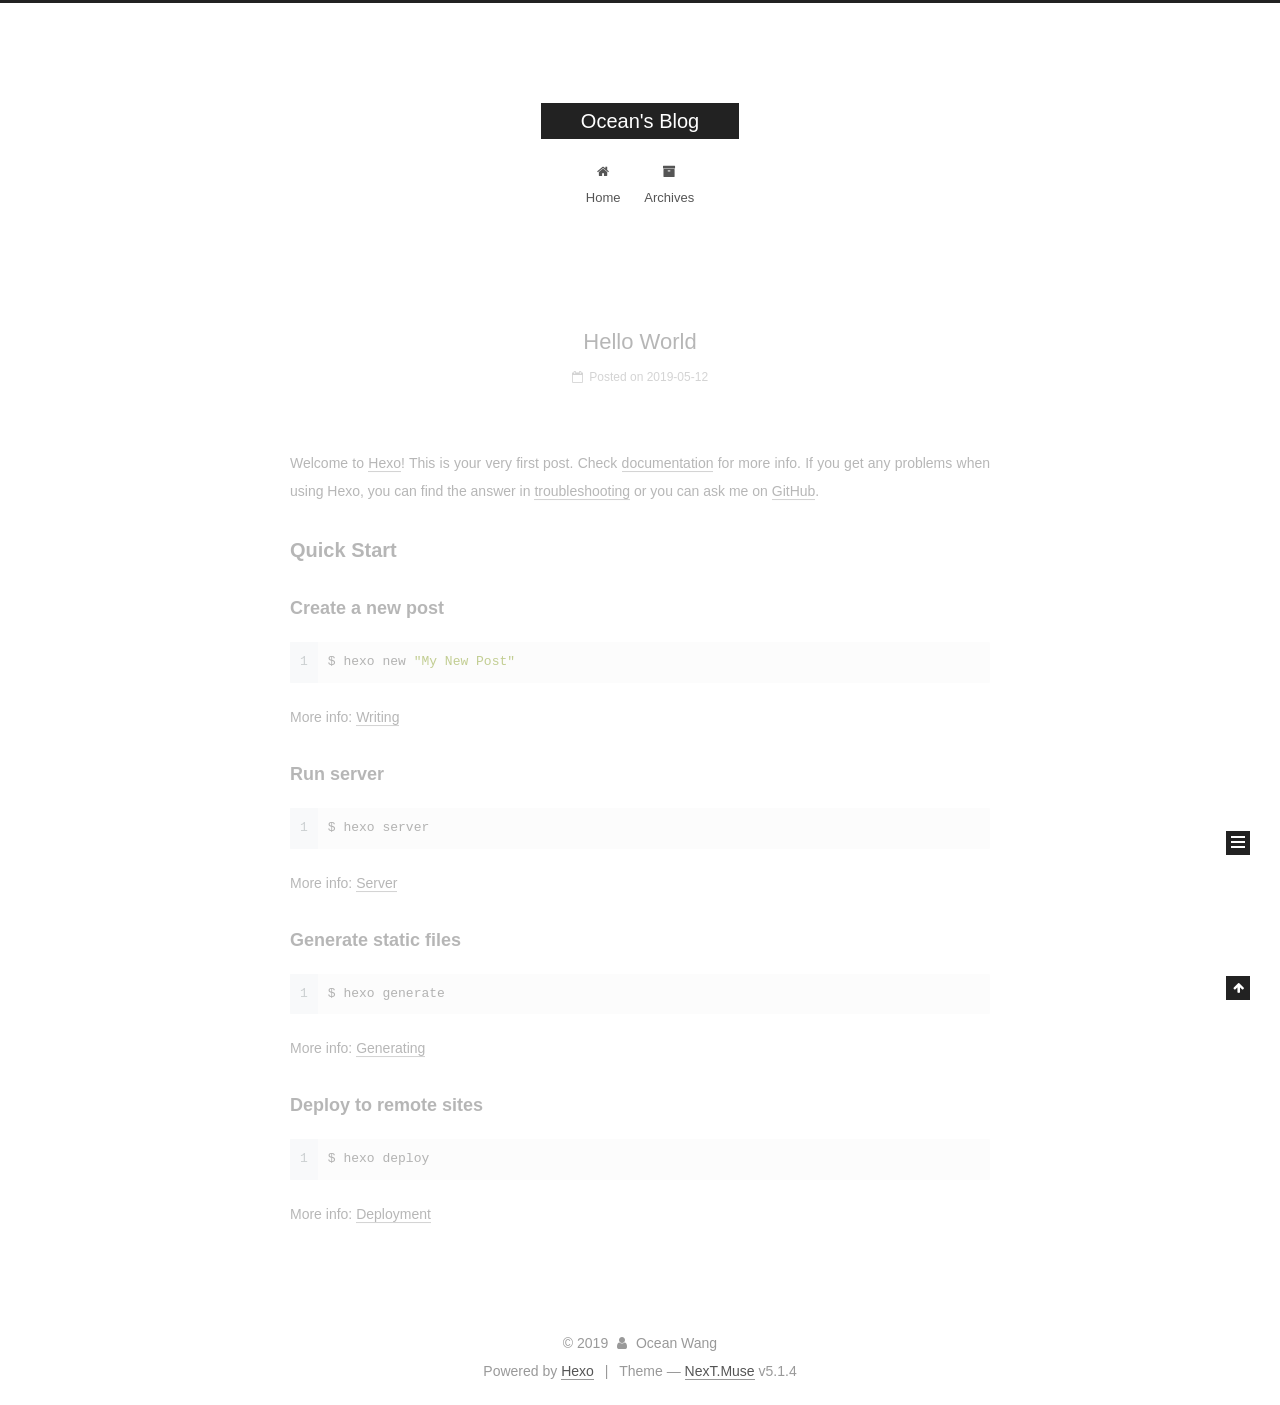
==== index.html @ fd85ed71 "Site updated: 2019-05-12 21:31:26" ====
<!DOCTYPE html>



  


<html class="theme-next muse use-motion" lang>
<head><meta name="generator" content="Hexo 3.8.0">
  <meta charset="UTF-8">
<meta http-equiv="X-UA-Compatible" content="IE=edge">
<meta name="viewport" content="width=device-width, initial-scale=1, maximum-scale=1">
<meta name="theme-color" content="#222">









<meta http-equiv="Cache-Control" content="no-transform">
<meta http-equiv="Cache-Control" content="no-siteapp">
















  
  
  <link href="/lib/fancybox/source/jquery.fancybox.css?v=2.1.5" rel="stylesheet" type="text/css">







<link href="/lib/font-awesome/css/font-awesome.min.css?v=4.6.2" rel="stylesheet" type="text/css">

<link href="/css/main.css?v=5.1.4" rel="stylesheet" type="text/css">


  <link rel="apple-touch-icon" sizes="180x180" href="/images/apple-touch-icon-next.png?v=5.1.4">


  <link rel="icon" type="image/png" sizes="32x32" href="/images/favicon-32x32-next.png?v=5.1.4">


  <link rel="icon" type="image/png" sizes="16x16" href="/images/favicon-16x16-next.png?v=5.1.4">


  <link rel="mask-icon" href="/images/logo.svg?v=5.1.4" color="#222">





  <meta name="keywords" content="Hexo, NexT">










<meta property="og:type" content="website">
<meta property="og:title" content="Ocean&#39;s Blog">
<meta property="og:url" content="http://yoursite.com/index.html">
<meta property="og:site_name" content="Ocean&#39;s Blog">
<meta property="og:locale" content="default">
<meta name="twitter:card" content="summary">
<meta name="twitter:title" content="Ocean&#39;s Blog">



<script type="text/javascript" id="hexo.configurations">
  var NexT = window.NexT || {};
  var CONFIG = {
    root: '/',
    scheme: 'Muse',
    version: '5.1.4',
    sidebar: {"position":"left","display":"post","offset":12,"b2t":false,"scrollpercent":false,"onmobile":false},
    fancybox: true,
    tabs: true,
    motion: {"enable":true,"async":false,"transition":{"post_block":"fadeIn","post_header":"slideDownIn","post_body":"slideDownIn","coll_header":"slideLeftIn","sidebar":"slideUpIn"}},
    duoshuo: {
      userId: '0',
      author: 'Author'
    },
    algolia: {
      applicationID: '',
      apiKey: '',
      indexName: '',
      hits: {"per_page":10},
      labels: {"input_placeholder":"Search for Posts","hits_empty":"We didn't find any results for the search: ${query}","hits_stats":"${hits} results found in ${time} ms"}
    }
  };
</script>



  <link rel="canonical" href="http://yoursite.com/">





  <title>Ocean's Blog</title>
  








</head>

<body itemscope itemtype="http://schema.org/WebPage" lang="default">

  
  
    
  

  <div class="container sidebar-position-left 
  page-home">
    <div class="headband"></div>

    <header id="header" class="header" itemscope itemtype="http://schema.org/WPHeader">
      <div class="header-inner"><div class="site-brand-wrapper">
  <div class="site-meta ">
    

    <div class="custom-logo-site-title">
      <a href="/" class="brand" rel="start">
        <span class="logo-line-before"><i></i></span>
        <span class="site-title">Ocean's Blog</span>
        <span class="logo-line-after"><i></i></span>
      </a>
    </div>
      
        <p class="site-subtitle"></p>
      
  </div>

  <div class="site-nav-toggle">
    <button>
      <span class="btn-bar"></span>
      <span class="btn-bar"></span>
      <span class="btn-bar"></span>
    </button>
  </div>
</div>

<nav class="site-nav">
  

  
    <ul id="menu" class="menu">
      
        
        <li class="menu-item menu-item-home">
          <a href="/" rel="section">
            
              <i class="menu-item-icon fa fa-fw fa-home"></i> <br>
            
            Home
          </a>
        </li>
      
        
        <li class="menu-item menu-item-archives">
          <a href="/archives/" rel="section">
            
              <i class="menu-item-icon fa fa-fw fa-archive"></i> <br>
            
            Archives
          </a>
        </li>
      

      
    </ul>
  

  
</nav>



 </div>
    </header>

    <main id="main" class="main">
      <div class="main-inner">
        <div class="content-wrap">
          <div id="content" class="content">
            
  <section id="posts" class="posts-expand">
    
      

  

  
  
  

  <article class="post post-type-normal" itemscope itemtype="http://schema.org/Article">
  
  
  
  <div class="post-block">
    <link itemprop="mainEntityOfPage" href="http://yoursite.com/2019/05/12/hello-world/">

    <span hidden itemprop="author" itemscope itemtype="http://schema.org/Person">
      <meta itemprop="name" content="Ocean Wang">
      <meta itemprop="description" content>
      <meta itemprop="image" content="/images/avatar.gif">
    </span>

    <span hidden itemprop="publisher" itemscope itemtype="http://schema.org/Organization">
      <meta itemprop="name" content="Ocean's Blog">
    </span>

    
      <header class="post-header">

        
        
          <h1 class="post-title" itemprop="name headline">
                
                <a class="post-title-link" href="/2019/05/12/hello-world/" itemprop="url">Hello World</a></h1>
        

        <div class="post-meta">
          <span class="post-time">
            
              <span class="post-meta-item-icon">
                <i class="fa fa-calendar-o"></i>
              </span>
              
                <span class="post-meta-item-text">Posted on</span>
              
              <time title="Post created" itemprop="dateCreated datePublished" datetime="2019-05-12T21:10:16+08:00">
                2019-05-12
              </time>
            

            

            
          </span>

          

          
            
          

          
          

          

          

          

        </div>
      </header>
    

    
    
    
    <div class="post-body" itemprop="articleBody">

      
      

      
        
          
            <p>Welcome to <a href="https://hexo.io/" target="_blank" rel="noopener">Hexo</a>! This is your very first post. Check <a href="https://hexo.io/docs/" target="_blank" rel="noopener">documentation</a> for more info. If you get any problems when using Hexo, you can find the answer in <a href="https://hexo.io/docs/troubleshooting.html" target="_blank" rel="noopener">troubleshooting</a> or you can ask me on <a href="https://github.com/hexojs/hexo/issues" target="_blank" rel="noopener">GitHub</a>.</p>
<h2 id="Quick-Start"><a href="#Quick-Start" class="headerlink" title="Quick Start"></a>Quick Start</h2><h3 id="Create-a-new-post"><a href="#Create-a-new-post" class="headerlink" title="Create a new post"></a>Create a new post</h3><figure class="highlight bash"><table><tr><td class="gutter"><pre><span class="line">1</span><br></pre></td><td class="code"><pre><span class="line">$ hexo new <span class="string">"My New Post"</span></span><br></pre></td></tr></table></figure>
<p>More info: <a href="https://hexo.io/docs/writing.html" target="_blank" rel="noopener">Writing</a></p>
<h3 id="Run-server"><a href="#Run-server" class="headerlink" title="Run server"></a>Run server</h3><figure class="highlight bash"><table><tr><td class="gutter"><pre><span class="line">1</span><br></pre></td><td class="code"><pre><span class="line">$ hexo server</span><br></pre></td></tr></table></figure>
<p>More info: <a href="https://hexo.io/docs/server.html" target="_blank" rel="noopener">Server</a></p>
<h3 id="Generate-static-files"><a href="#Generate-static-files" class="headerlink" title="Generate static files"></a>Generate static files</h3><figure class="highlight bash"><table><tr><td class="gutter"><pre><span class="line">1</span><br></pre></td><td class="code"><pre><span class="line">$ hexo generate</span><br></pre></td></tr></table></figure>
<p>More info: <a href="https://hexo.io/docs/generating.html" target="_blank" rel="noopener">Generating</a></p>
<h3 id="Deploy-to-remote-sites"><a href="#Deploy-to-remote-sites" class="headerlink" title="Deploy to remote sites"></a>Deploy to remote sites</h3><figure class="highlight bash"><table><tr><td class="gutter"><pre><span class="line">1</span><br></pre></td><td class="code"><pre><span class="line">$ hexo deploy</span><br></pre></td></tr></table></figure>
<p>More info: <a href="https://hexo.io/docs/deployment.html" target="_blank" rel="noopener">Deployment</a></p>

          
        
      
    </div>
    
    
    

    

    

    

    <footer class="post-footer">
      

      

      

      
      
        <div class="post-eof"></div>
      
    </footer>
  </div>
  
  
  
  </article>


    
  </section>

  


          </div>
          


          

        </div>
        
          
  
  <div class="sidebar-toggle">
    <div class="sidebar-toggle-line-wrap">
      <span class="sidebar-toggle-line sidebar-toggle-line-first"></span>
      <span class="sidebar-toggle-line sidebar-toggle-line-middle"></span>
      <span class="sidebar-toggle-line sidebar-toggle-line-last"></span>
    </div>
  </div>

  <aside id="sidebar" class="sidebar">
    
    <div class="sidebar-inner">

      

      

      <section class="site-overview-wrap sidebar-panel sidebar-panel-active">
        <div class="site-overview">
          <div class="site-author motion-element" itemprop="author" itemscope itemtype="http://schema.org/Person">
            
              <p class="site-author-name" itemprop="name">Ocean Wang</p>
              <p class="site-description motion-element" itemprop="description"></p>
          </div>

          <nav class="site-state motion-element">

            
              <div class="site-state-item site-state-posts">
              
                <a href="/archives/">
              
                  <span class="site-state-item-count">1</span>
                  <span class="site-state-item-name">posts</span>
                </a>
              </div>
            

            

            

          </nav>

          

          

          
          

          
          

          

        </div>
      </section>

      

      

    </div>
  </aside>


        
      </div>
    </main>

    <footer id="footer" class="footer">
      <div class="footer-inner">
        <div class="copyright">&copy; <span itemprop="copyrightYear">2019</span>
  <span class="with-love">
    <i class="fa fa-user"></i>
  </span>
  <span class="author" itemprop="copyrightHolder">Ocean Wang</span>

  
</div>


  <div class="powered-by">Powered by <a class="theme-link" target="_blank" href="https://hexo.io">Hexo</a></div>



  <span class="post-meta-divider">|</span>



  <div class="theme-info">Theme &mdash; <a class="theme-link" target="_blank" href="https://github.com/iissnan/hexo-theme-next">NexT.Muse</a> v5.1.4</div>




        







        
      </div>
    </footer>

    
      <div class="back-to-top">
        <i class="fa fa-arrow-up"></i>
        
      </div>
    

    

  </div>

  

<script type="text/javascript">
  if (Object.prototype.toString.call(window.Promise) !== '[object Function]') {
    window.Promise = null;
  }
</script>









  












  
  
    <script type="text/javascript" src="/lib/jquery/index.js?v=2.1.3"></script>
  

  
  
    <script type="text/javascript" src="/lib/fastclick/lib/fastclick.min.js?v=1.0.6"></script>
  

  
  
    <script type="text/javascript" src="/lib/jquery_lazyload/jquery.lazyload.js?v=1.9.7"></script>
  

  
  
    <script type="text/javascript" src="/lib/velocity/velocity.min.js?v=1.2.1"></script>
  

  
  
    <script type="text/javascript" src="/lib/velocity/velocity.ui.min.js?v=1.2.1"></script>
  

  
  
    <script type="text/javascript" src="/lib/fancybox/source/jquery.fancybox.pack.js?v=2.1.5"></script>
  


  


  <script type="text/javascript" src="/js/src/utils.js?v=5.1.4"></script>

  <script type="text/javascript" src="/js/src/motion.js?v=5.1.4"></script>



  
  

  

  


  <script type="text/javascript" src="/js/src/bootstrap.js?v=5.1.4"></script>



  


  




	





  





  












  





  

  

  

  
  

  

  

  

</body>
</html>
---- css/main.css ----
/* normalize.css v3.0.2 | MIT License | git.io/normalize */
html {
  font-family: sans-serif; /* 1 */
  -ms-text-size-adjust: 100%; /* 2 */
  -webkit-text-size-adjust: 100%; /* 2 */
}
body {
  margin: 0;
}
article,
aside,
details,
figcaption,
figure,
footer,
header,
hgroup,
main,
menu,
nav,
section,
summary {
  display: block;
}
audio,
canvas,
progress,
video {
  display: inline-block; /* 1 */
  vertical-align: baseline; /* 2 */
}
audio:not([controls]) {
  display: none;
  height: 0;
}
[hidden],
template {
  display: none;
}
a {
  background-color: transparent;
}
a:active,
a:hover {
  outline: 0;
}
abbr[title] {
  border-bottom: 1px dotted;
}
b,
strong {
  font-weight: bold;
}
dfn {
  font-style: italic;
}
h1 {
  font-size: 2em;
  margin: 0.67em 0;
}
mark {
  background: #ff0;
  color: #000;
}
small {
  font-size: 80%;
}
sub,
sup {
  font-size: 75%;
  line-height: 0;
  position: relative;
  vertical-align: baseline;
}
sup {
  top: -0.5em;
}
sub {
  bottom: -0.25em;
}
img {
  border: 0;
}
svg:not(:root) {
  overflow: hidden;
}
figure {
  margin: 1em 40px;
}
hr {
  -moz-box-sizing: content-box;
  box-sizing: content-box;
  height: 0;
}
pre {
  overflow: auto;
}
code,
kbd,
pre,
samp {
  font-family: monospace, monospace;
  font-size: 1em;
}
button,
input,
optgroup,
select,
textarea {
  color: inherit; /* 1 */
  font: inherit; /* 2 */
  margin: 0; /* 3 */
}
button {
  overflow: visible;
}
button,
select {
  text-transform: none;
}
button,
html input[type="button"],
input[type="reset"],
input[type="submit"] {
  -webkit-appearance: button; /* 2 */
  cursor: pointer; /* 3 */
}
button[disabled],
html input[disabled] {
  cursor: default;
}
button::-moz-focus-inner,
input::-moz-focus-inner {
  border: 0;
  padding: 0;
}
input {
  line-height: normal;
}
input[type="checkbox"],
input[type="radio"] {
  box-sizing: border-box; /* 1 */
  padding: 0; /* 2 */
}
input[type="number"]::-webkit-inner-spin-button,
input[type="number"]::-webkit-outer-spin-button {
  height: auto;
}
input[type="search"] {
  -webkit-appearance: textfield; /* 1 */
  -moz-box-sizing: content-box;
  -webkit-box-sizing: content-box; /* 2 */
  box-sizing: content-box;
}
input[type="search"]::-webkit-search-cancel-button,
input[type="search"]::-webkit-search-decoration {
  -webkit-appearance: none;
}
fieldset {
  border: 1px solid #c0c0c0;
  margin: 0 2px;
  padding: 0.35em 0.625em 0.75em;
}
legend {
  border: 0; /* 1 */
  padding: 0; /* 2 */
}
textarea {
  overflow: auto;
}
optgroup {
  font-weight: bold;
}
table {
  border-collapse: collapse;
  border-spacing: 0;
}
td,
th {
  padding: 0;
}
::selection {
  background: #262a30;
  color: #fff;
}
body {
  position: relative;
  font-family: 'Lato', "PingFang SC", "Microsoft YaHei", sans-serif;
  font-size: 14px;
  line-height: 2;
  color: #555;
  background: #fff;
}
@media (max-width: 767px) {
  body {
    padding-right: 0 !important;
  }
}
@media (min-width: 768px) and (max-width: 991px) {
  body {
    padding-right: 0 !important;
  }
}
@media (min-width: 1600px) {
  body {
    font-size: 16px;
  }
}
h1,
h2,
h3,
h4,
h5,
h6 {
  margin: 0;
  padding: 0;
  font-weight: bold;
  line-height: 1.5;
  font-family: 'Lato', "PingFang SC", "Microsoft YaHei", sans-serif;
}
h2,
h3,
h4,
h5,
h6 {
  margin: 20px 0 15px;
}
h1 {
  font-size: 22px;
}
@media (max-width: 767px) {
  h1 {
    font-size: 18px;
  }
}
h2 {
  font-size: 20px;
}
@media (max-width: 767px) {
  h2 {
    font-size: 16px;
  }
}
h3 {
  font-size: 18px;
}
@media (max-width: 767px) {
  h3 {
    font-size: 14px;
  }
}
h4 {
  font-size: 16px;
}
@media (max-width: 767px) {
  h4 {
    font-size: 12px;
  }
}
h5 {
  font-size: 14px;
}
@media (max-width: 767px) {
  h5 {
    font-size: 10px;
  }
}
h6 {
  font-size: 12px;
}
@media (max-width: 767px) {
  h6 {
    font-size: 8px;
  }
}
p {
  margin: 0 0 20px 0;
}
a {
  color: #555;
  text-decoration: none;
  outline: none;
  border-bottom: 1px solid #999;
  word-wrap: break-word;
}
a:hover {
  color: #222;
  border-bottom-color: #222;
}
blockquote {
  margin: 0;
  padding: 0;
}
img {
  display: block;
  margin: auto;
  max-width: 100%;
  height: auto;
}
hr {
  margin: 40px 0;
  height: 3px;
  border: none;
  background-color: #ddd;
  background-image: repeating-linear-gradient(-45deg, #fff, #fff 4px, transparent 4px, transparent 8px);
}
blockquote {
  padding: 0 15px;
  color: #666;
  border-left: 4px solid #ddd;
}
blockquote cite::before {
  content: "-";
  padding: 0 5px;
}
dt {
  font-weight: 700;
}
dd {
  margin: 0;
  padding: 0;
}
kbd {
  border: 1px solid #ccc;
  border-radius: 0.2em;
  box-shadow: 0.1em 0.1em 0.2em rgba(0,0,0,0.1);
  background-color: #f9f9f9;
  font-family: inherit;
  background-image: -webkit-linear-gradient(top, #eee, #fff, #eee);
  padding: 0.1em 0.3em;
  white-space: nowrap;
}
.text-left {
  text-align: left;
}
.text-center {
  text-align: center;
}
.text-right {
  text-align: right;
}
.text-justify {
  text-align: justify;
}
.text-nowrap {
  white-space: nowrap;
}
.text-lowercase {
  text-transform: lowercase;
}
.text-uppercase {
  text-transform: uppercase;
}
.text-capitalize {
  text-transform: capitalize;
}
.center-block {
  display: block;
  margin-left: auto;
  margin-right: auto;
}
.clearfix:before,
.clearfix:after {
  content: " ";
  display: table;
}
.clearfix:after {
  clear: both;
}
.pullquote {
  width: 45%;
}
.pullquote.left {
  float: left;
  margin-left: 5px;
  margin-right: 10px;
}
.pullquote.right {
  float: right;
  margin-left: 10px;
  margin-right: 5px;
}
.affix.affix.affix {
  position: fixed;
}
.translation {
  margin-top: -20px;
  font-size: 14px;
  color: #999;
}
.scrollbar-measure {
  width: 100px;
  height: 100px;
  overflow: scroll;
  position: absolute;
  top: -9999px;
}
.use-motion .motion-element {
  opacity: 0;
}
table {
  margin: 20px 0;
  width: 100%;
  border-collapse: collapse;
  border-spacing: 0;
  border: 1px solid #ddd;
  font-size: 14px;
  table-layout: fixed;
  word-wrap: break-all;
}
table>tbody>tr:nth-of-type(odd) {
  background-color: #f9f9f9;
}
table>tbody>tr:hover {
  background-color: #f5f5f5;
}
caption,
th,
td {
  padding: 8px;
  text-align: left;
  vertical-align: middle;
  font-weight: normal;
}
th,
td {
  border-bottom: 3px solid #ddd;
  border-right: 1px solid #eee;
}
th {
  padding-bottom: 10px;
  font-weight: 700;
}
td {
  border-bottom-width: 1px;
}
html,
body {
  height: 100%;
}
.container {
  position: relative;
  min-height: 100%;
}
.header-inner {
  margin: 0 auto;
  padding: 100px 0 70px;
  width: 700px;
}
@media (min-width: 1600px) {
  .container .header-inner {
    width: 900px;
  }
}
.main {
  padding-bottom: 150px;
}
.main-inner {
  margin: 0 auto;
  width: 700px;
}
@media (min-width: 1600px) {
  .container .main-inner {
    width: 900px;
  }
}
.footer {
  position: absolute;
  left: 0;
  bottom: 0;
  width: 100%;
  min-height: 50px;
}
.footer-inner {
  box-sizing: border-box;
  margin: 20px auto;
  width: 700px;
}
@media (min-width: 1600px) {
  .container .footer-inner {
    width: 900px;
  }
}
pre,
.highlight {
  overflow: auto;
  margin: 20px 0;
  padding: 0;
  font-size: 13px;
  color: #4d4d4c;
  background: #f7f7f7;
  line-height: 1.6;
}
pre,
code {
  font-family: consolas, Menlo, "PingFang SC", "Microsoft YaHei", monospace;
}
code {
  padding: 2px 4px;
  word-wrap: break-word;
  color: #555;
  background: #eee;
  border-radius: 3px;
  font-size: 13px;
}
pre {
  padding: 10px;
}
pre code {
  padding: 0;
  color: #4d4d4c;
  background: none;
  text-shadow: none;
}
.highlight {
  border-radius: 1px;
}
.highlight pre {
  border: none;
  margin: 0;
  padding: 10px 0;
}
.highlight table {
  margin: 0;
  width: auto;
  border: none;
}
.highlight td {
  border: none;
  padding: 0;
}
.highlight figcaption {
  font-size: 1em;
  color: #4d4d4c;
  line-height: 1em;
  margin-bottom: 1em;
}
.highlight figcaption:before,
.highlight figcaption:after {
  content: " ";
  display: table;
}
.highlight figcaption:after {
  clear: both;
}
.highlight figcaption a {
  float: right;
  color: #4d4d4c;
}
.highlight figcaption a:hover {
  border-bottom-color: #4d4d4c;
}
.highlight .gutter pre {
  padding-left: 10px;
  padding-right: 10px;
  color: #869194;
  text-align: right;
  background-color: #eff2f3;
}
.highlight .code pre {
  width: 100%;
  padding-left: 10px;
  padding-right: 10px;
  background-color: #f7f7f7;
}
.highlight .line {
  height: 20px;
}
.gutter {
  -webkit-user-select: none;
  -moz-user-select: none;
  -ms-user-select: none;
  user-select: none;
}
.gist table {
  width: auto;
}
.gist table td {
  border: none;
}
pre .deletion {
  background: #fdd;
}
pre .addition {
  background: #dfd;
}
pre .meta {
  color: #8959a8;
}
pre .comment {
  color: #8e908c;
}
pre .variable,
pre .attribute,
pre .tag,
pre .regexp,
pre .ruby .constant,
pre .xml .tag .title,
pre .xml .pi,
pre .xml .doctype,
pre .html .doctype,
pre .css .id,
pre .css .class,
pre .css .pseudo {
  color: #c82829;
}
pre .number,
pre .preprocessor,
pre .built_in,
pre .literal,
pre .params,
pre .constant,
pre .command {
  color: #f5871f;
}
pre .ruby .class .title,
pre .css .rules .attribute,
pre .string,
pre .value,
pre .inheritance,
pre .header,
pre .ruby .symbol,
pre .xml .cdata,
pre .special,
pre .number,
pre .formula {
  color: #718c00;
}
pre .title,
pre .css .hexcolor {
  color: #3e999f;
}
pre .function,
pre .python .decorator,
pre .python .title,
pre .ruby .function .title,
pre .ruby .title .keyword,
pre .perl .sub,
pre .javascript .title,
pre .coffeescript .title {
  color: #4271ae;
}
pre .keyword,
pre .javascript .function {
  color: #8959a8;
}
.full-image.full-image.full-image.full-image {
  border: none;
  max-width: 100%;
  width: auto;
  margin: 20px auto 25px;
}
@media (min-width: 992px) {
  .full-image.full-image.full-image.full-image {
    max-width: none;
    width: 110%;
    margin: 25px -5%;
  }
}
.blockquote-center,
.page-home .post-type-quote blockquote,
.page-post-detail .post-type-quote blockquote {
  position: relative;
  margin: 40px 0;
  padding: 0;
  border-left: none;
  text-align: center;
}
.blockquote-center::before,
.page-home .post-type-quote blockquote::before,
.page-post-detail .post-type-quote blockquote::before,
.blockquote-center::after,
.page-home .post-type-quote blockquote::after,
.page-post-detail .post-type-quote blockquote::after {
  position: absolute;
  content: ' ';
  display: block;
  width: 100%;
  height: 24px;
  opacity: 0.2;
  background-repeat: no-repeat;
  background-position: 0 -6px;
  background-size: 22px 22px;
}
.blockquote-center::before,
.page-home .post-type-quote blockquote::before,
.page-post-detail .post-type-quote blockquote::before {
  top: -20px;
  background-image: url("../images/quote-l.svg");
  border-top: 1px solid #ccc;
}
.blockquote-center::after,
.page-home .post-type-quote blockquote::after,
.page-post-detail .post-type-quote blockquote::after {
  bottom: -20px;
  background-image: url("../images/quote-r.svg");
  border-bottom: 1px solid #ccc;
  background-position: 100% 8px;
}
.blockquote-center p,
.page-home .post-type-quote blockquote p,
.page-post-detail .post-type-quote blockquote p,
.blockquote-center div,
.page-home .post-type-quote blockquote div,
.page-post-detail .post-type-quote blockquote div {
  text-align: center;
}
.post .post-body .group-picture img {
  box-sizing: border-box;
  padding: 0 3px;
  border: none;
}
.post .group-picture-row {
  overflow: hidden;
  margin-top: 6px;
}
.post .group-picture-row:first-child {
  margin-top: 0;
}
.post .group-picture-column {
  float: left;
}
.page-post-detail .post-body .group-picture-column {
  float: none;
  margin-top: 10px;
  width: auto !important;
}
.page-post-detail .post-body .group-picture-column img {
  margin: 0 auto;
}
.page-archive .group-picture-container {
  overflow: hidden;
}
.page-archive .group-picture-row {
  float: left;
}
.page-archive .group-picture-row:first-child {
  margin-top: 6px;
}
.page-archive .group-picture-column {
  max-width: 150px;
  max-height: 150px;
}
.post-body .note {
  position: relative;
  padding: 15px;
  margin-bottom: 20px;
  border: 1px solid #eee;
  border-left-width: 5px;
  border-radius: 3px;
}
.post-body .note h2,
.post-body .note h3,
.post-body .note h4,
.post-body .note h5,
.post-body .note h6 {
  margin-top: 0;
  margin-bottom: 0;
  border-bottom: initial;
  padding-top: 0 !important;
}
.post-body .note p:first-child,
.post-body .note ul:first-child,
.post-body .note ol:first-child,
.post-body .note table:first-child,
.post-body .note pre:first-child,
.post-body .note blockquote:first-child {
  margin-top: 0;
}
.post-body .note p:last-child,
.post-body .note ul:last-child,
.post-body .note ol:last-child,
.post-body .note table:last-child,
.post-body .note pre:last-child,
.post-body .note blockquote:last-child {
  margin-bottom: 0;
}
.post-body .note.default {
  border-left-color: #777;
}
.post-body .note.default h2,
.post-body .note.default h3,
.post-body .note.default h4,
.post-body .note.default h5,
.post-body .note.default h6 {
  color: #777;
}
.post-body .note.primary {
  border-left-color: #6f42c1;
}
.post-body .note.primary h2,
.post-body .note.primary h3,
.post-body .note.primary h4,
.post-body .note.primary h5,
.post-body .note.primary h6 {
  color: #6f42c1;
}
.post-body .note.info {
  border-left-color: #428bca;
}
.post-body .note.info h2,
.post-body .note.info h3,
.post-body .note.info h4,
.post-body .note.info h5,
.post-body .note.info h6 {
  color: #428bca;
}
.post-body .note.success {
  border-left-color: #5cb85c;
}
.post-body .note.success h2,
.post-body .note.success h3,
.post-body .note.success h4,
.post-body .note.success h5,
.post-body .note.success h6 {
  color: #5cb85c;
}
.post-body .note.warning {
  border-left-color: #f0ad4e;
}
.post-body .note.warning h2,
.post-body .note.warning h3,
.post-body .note.warning h4,
.post-body .note.warning h5,
.post-body .note.warning h6 {
  color: #f0ad4e;
}
.post-body .note.danger {
  border-left-color: #d9534f;
}
.post-body .note.danger h2,
.post-body .note.danger h3,
.post-body .note.danger h4,
.post-body .note.danger h5,
.post-body .note.danger h6 {
  color: #d9534f;
}
.post-body .label {
  display: inline;
  padding: 0 2px;
  white-space: nowrap;
}
.post-body .label.default {
  background-color: #f0f0f0;
}
.post-body .label.primary {
  background-color: #efe6f7;
}
.post-body .label.info {
  background-color: #e5f2f8;
}
.post-body .label.success {
  background-color: #e7f4e9;
}
.post-body .label.warning {
  background-color: #fcf6e1;
}
.post-body .label.danger {
  background-color: #fae8eb;
}
.post-body .tabs {
  position: relative;
  display: block;
  margin-bottom: 20px;
  padding-top: 10px;
}
.post-body .tabs ul.nav-tabs {
  margin: 0;
  padding: 0;
  display: flex;
  margin-bottom: -1px;
}
@media (max-width: 413px) {
  .post-body .tabs ul.nav-tabs {
    display: block;
    margin-bottom: 5px;
  }
}
.post-body .tabs ul.nav-tabs li.tab {
  list-style-type: none !important;
  margin: 0 0.25em 0 0;
  border-top: 3px solid transparent;
  border-left: 1px solid transparent;
  border-right: 1px solid transparent;
}
@media (max-width: 413px) {
  .post-body .tabs ul.nav-tabs li.tab {
    margin: initial;
    border-top: 1px solid transparent;
    border-left: 3px solid transparent;
    border-right: 1px solid transparent;
    border-bottom: 1px solid transparent;
  }
}
.post-body .tabs ul.nav-tabs li.tab a {
  outline: 0;
  border-bottom: initial;
  display: block;
  line-height: 1.8em;
  padding: 0.25em 0.75em;
  transition-duration: 0.2s;
  transition-timing-function: ease-out;
  transition-delay: 0s;
}
.post-body .tabs ul.nav-tabs li.tab a i {
  width: 1.285714285714286em;
}
.post-body .tabs ul.nav-tabs li.tab.active {
  border-top: 3px solid #fc6423;
  border-left: 1px solid #ddd;
  border-right: 1px solid #ddd;
  background-color: #fff;
}
@media (max-width: 413px) {
  .post-body .tabs ul.nav-tabs li.tab.active {
    border-top: 1px solid #ddd;
    border-left: 3px solid #fc6423;
    border-right: 1px solid #ddd;
    border-bottom: 1px solid #ddd;
  }
}
.post-body .tabs ul.nav-tabs li.tab.active a {
  cursor: default;
  color: #555;
}
.post-body .tabs .tab-content {
  background-color: #fff;
}
.post-body .tabs .tab-content .tab-pane {
  border: 1px solid #ddd;
  padding: 20px 20px 0 20px;
}
.post-body .tabs .tab-content .tab-pane:not(.active) {
  display: none !important;
}
.post-body .tabs .tab-content .tab-pane.active {
  display: block !important;
}
.btn {
  display: inline-block;
  padding: 0 20px;
  font-size: 14px;
  color: #fff;
  background: #222;
  border: 2px solid #222;
  text-decoration: none;
  border-radius: 0;
  transition-property: background-color;
  transition-duration: 0.2s;
  transition-timing-function: ease-in-out;
  transition-delay: 0s;
  line-height: 2;
}
.btn:hover {
  border-color: #222;
  color: #222;
  background: #fff;
}
.btn +.btn {
  margin: 0 0 8px 8px;
}
.btn .fa-fw {
  width: 1.285714285714286em;
  text-align: left;
}
.btn-bar {
  display: block;
  width: 22px;
  height: 2px;
  background: #555;
  border-radius: 1px;
}
.btn-bar+.btn-bar {
  margin-top: 4px;
}
.pagination {
  margin: 120px 0 40px;
  text-align: center;
  border-top: 1px solid #eee;
}
.page-number-basic,
.pagination .prev,
.pagination .next,
.pagination .page-number,
.pagination .space {
  display: inline-block;
  position: relative;
  top: -1px;
  margin: 0 10px;
  padding: 0 11px;
}
@media (max-width: 767px) {
  .page-number-basic,
  .pagination .prev,
  .pagination .next,
  .pagination .page-number,
  .pagination .space {
    margin: 0 5px;
  }
}
.pagination .prev,
.pagination .next,
.pagination .page-number {
  border-bottom: 0;
  border-top: 1px solid #eee;
  transition-property: border-color;
  transition-duration: 0.2s;
  transition-timing-function: ease-in-out;
  transition-delay: 0s;
}
.pagination .prev:hover,
.pagination .next:hover,
.pagination .page-number:hover {
  border-top-color: #222;
}
.pagination .space {
  padding: 0;
  margin: 0;
}
.pagination .prev {
  margin-left: 0;
}
.pagination .next {
  margin-right: 0;
}
.pagination .page-number.current {
  color: #fff;
  background: #ccc;
  border-top-color: #ccc;
}
@media (max-width: 767px) {
  .pagination {
    border-top: none;
  }
  .pagination .prev,
  .pagination .next,
  .pagination .page-number {
    margin-bottom: 10px;
    border-top: 0;
    border-bottom: 1px solid #eee;
    padding: 0 10px;
  }
  .pagination .prev:hover,
  .pagination .next:hover,
  .pagination .page-number:hover {
    border-bottom-color: #222;
  }
}
.comments {
  margin: 60px 20px 0;
}
.tag-cloud {
  text-align: center;
}
.tag-cloud a {
  display: inline-block;
  margin: 10px;
}
.back-to-top {
  box-sizing: border-box;
  position: fixed;
  bottom: -100px;
  right: 30px;
  z-index: 1050;
  padding: 0 6px;
  width: 24px;
  background: #222;
  font-size: 12px;
  opacity: 1;
  color: #fff;
  cursor: pointer;
  text-align: center;
  -webkit-transform: translateZ(0);
  transition-property: bottom;
  transition-duration: 0.2s;
  transition-timing-function: ease-in-out;
  transition-delay: 0s;
}
@media (min-width: 768px) and (max-width: 991px) {
  .back-to-top {
    display: none !important;
  }
}
@media (max-width: 767px) {
  .back-to-top {
    display: none !important;
  }
}
.back-to-top.back-to-top-on {
  bottom: 19px;
}
.header {
  background: transparent;
}
.header-inner {
  position: relative;
}
.headband {
  height: 3px;
  background: #222;
}
.site-meta {
  margin: 0;
  text-align: center;
}
@media (max-width: 767px) {
  .site-meta {
    text-align: center;
  }
}
.brand {
  position: relative;
  display: inline-block;
  padding: 0 40px;
  color: #fff;
  background: #222;
  border-bottom: none;
}
.brand:hover {
  color: #fff;
}
.logo {
  display: inline-block;
  margin-right: 5px;
  line-height: 36px;
  vertical-align: top;
}
.site-title {
  display: inline-block;
  vertical-align: top;
  line-height: 36px;
  font-size: 20px;
  font-weight: normal;
  font-family: 'Lato', "PingFang SC", "Microsoft YaHei", sans-serif;
}
.site-subtitle {
  margin-top: 10px;
  font-size: 13px;
  color: #999;
}
.use-motion .brand {
  opacity: 0;
}
.use-motion .logo,
.use-motion .site-title,
.use-motion .site-subtitle {
  opacity: 0;
  position: relative;
  top: -10px;
}
.site-nav-toggle {
  display: none;
  position: absolute;
  top: 10px;
  left: 10px;
}
@media (max-width: 767px) {
  .site-nav-toggle {
    display: block;
  }
}
.site-nav-toggle button {
  margin-top: 2px;
  padding: 9px 10px;
  background: transparent;
  border: none;
}
@media (max-width: 767px) {
  .site-nav {
    display: none;
    margin: 0 -10px;
    padding: 0 10px;
    clear: both;
    border-top: 1px solid #ddd;
  }
}
@media (min-width: 768px) and (max-width: 991px) {
  .site-nav {
    display: block !important;
  }
}
@media (min-width: 992px) {
  .site-nav {
    display: block !important;
  }
}
.menu {
  margin-top: 20px;
  padding-left: 0;
  text-align: center;
}
.menu .menu-item {
  display: inline-block;
  margin: 0 10px;
  list-style: none;
}
@media screen and (max-width: 767px) {
  .menu .menu-item {
    margin-top: 10px;
  }
}
.menu .menu-item a {
  display: block;
  font-size: 13px;
  line-height: inherit;
  border-bottom: 1px solid transparent;
  transition-property: border-color;
  transition-duration: 0.2s;
  transition-timing-function: ease-in-out;
  transition-delay: 0s;
}
.menu .menu-item a:hover {
  border-bottom-color: #222;
}
.menu .menu-item .fa {
  margin-right: 5px;
}
.use-motion .menu-item {
  opacity: 0;
}
.post-body {
  font-family: 'Lato', "PingFang SC", "Microsoft YaHei", sans-serif;
}
@media (max-width: 767px) {
  .post-body {
    word-break: break-word;
  }
}
.post-body .fancybox img {
  display: block !important;
  margin: 0 auto;
  cursor: pointer;
  cursor: zoom-in;
  cursor: -webkit-zoom-in;
}
.post-body .image-caption,
.post-body .figure .caption {
  margin: -20px auto 15px;
  text-align: center;
  font-size: 14px;
  color: #999;
  font-weight: bold;
  line-height: 1;
}
.post-sticky-flag {
  display: inline-block;
  font-size: 16px;
  -ms-transform: rotate(30deg);
  -webkit-transform: rotate(30deg);
  -moz-transform: rotate(30deg);
  -ms-transform: rotate(30deg);
  -o-transform: rotate(30deg);
  transform: rotate(30deg);
}
.use-motion .post-block,
.use-motion .pagination,
.use-motion .comments {
  opacity: 0;
}
.use-motion .post-header {
  opacity: 0;
}
.use-motion .post-body {
  opacity: 0;
}
.use-motion .collection-title {
  opacity: 0;
}
.posts-expand {
  padding-top: 40px;
}
@media (max-width: 767px) {
  .posts-expand {
    margin: 0 20px;
  }
  .post-body pre .gutter pre {
    padding-right: 10px;
  }
  .post-body .highlight {
    margin-left: 0px;
    margin-right: 0px;
    padding: 0;
  }
  .post-body .highlight .gutter pre {
    padding-right: 10px;
  }
}
@media (min-width: 992px) {
  .posts-expand .post-body {
    text-align: justify;
  }
}
.posts-expand .post-body h2,
.posts-expand .post-body h3,
.posts-expand .post-body h4,
.posts-expand .post-body h5,
.posts-expand .post-body h6 {
  padding-top: 10px;
}
.posts-expand .post-body h2 .header-anchor,
.posts-expand .post-body h3 .header-anchor,
.posts-expand .post-body h4 .header-anchor,
.posts-expand .post-body h5 .header-anchor,
.posts-expand .post-body h6 .header-anchor {
  float: right;
  margin-left: 10px;
  color: #ccc;
  border-bottom-style: none;
  visibility: hidden;
}
.posts-expand .post-body h2 .header-anchor:hover,
.posts-expand .post-body h3 .header-anchor:hover,
.posts-expand .post-body h4 .header-anchor:hover,
.posts-expand .post-body h5 .header-anchor:hover,
.posts-expand .post-body h6 .header-anchor:hover {
  color: inherit;
}
.posts-expand .post-body h2:hover .header-anchor,
.posts-expand .post-body h3:hover .header-anchor,
.posts-expand .post-body h4:hover .header-anchor,
.posts-expand .post-body h5:hover .header-anchor,
.posts-expand .post-body h6:hover .header-anchor {
  visibility: visible;
}
.posts-expand .post-body ul li {
  list-style: circle;
}
.posts-expand .post-body img {
  box-sizing: border-box;
  margin: auto;
  padding: 3px;
  border: 1px solid #ddd;
}
.posts-expand .post-body .fancybox img {
  margin: 0 auto 25px;
}
@media (max-width: 767px) {
  .posts-collapse {
    margin: 0 20px;
  }
  .posts-collapse .post-title,
  .posts-collapse .post-meta {
    display: block;
    width: auto;
    text-align: left;
  }
}
.posts-collapse {
  position: relative;
  z-index: 1010;
  margin-left: 55px;
}
.posts-collapse::after {
  content: " ";
  position: absolute;
  top: 20px;
  left: 0;
  margin-left: -2px;
  width: 4px;
  height: 100%;
  background: #f5f5f5;
  z-index: -1;
}
@media (max-width: 767px) {
  .posts-collapse {
    margin: 0 20px;
  }
}
.posts-collapse .collection-title {
  position: relative;
  margin: 60px 0;
}
.posts-collapse .collection-title h1,
.posts-collapse .collection-title h2 {
  margin-left: 20px;
}
.posts-collapse .collection-title small {
  color: #bbb;
  margin-left: 5px;
}
.posts-collapse .collection-title::before {
  content: " ";
  position: absolute;
  left: 0;
  top: 50%;
  margin-left: -4px;
  margin-top: -4px;
  width: 8px;
  height: 8px;
  background: #bbb;
  border-radius: 50%;
}
.posts-collapse .post {
  margin: 30px 0;
}
.posts-collapse .post-header {
  position: relative;
  transition-duration: 0.2s;
  transition-timing-function: ease-in-out;
  transition-delay: 0s;
  transition-property: border;
  border-bottom: 1px dashed #ccc;
}
.posts-collapse .post-header::before {
  content: " ";
  position: absolute;
  left: 0;
  top: 12px;
  width: 6px;
  height: 6px;
  margin-left: -4px;
  background: #bbb;
  border-radius: 50%;
  border: 1px solid #fff;
  transition-duration: 0.2s;
  transition-timing-function: ease-in-out;
  transition-delay: 0s;
  transition-property: background;
}
.posts-collapse .post-header:hover {
  border-bottom-color: #666;
}
.posts-collapse .post-header:hover::before {
  background: #222;
}
.posts-collapse .post-meta {
  position: absolute;
  font-size: 12px;
  left: 20px;
  top: 5px;
}
.posts-collapse .post-comments-count {
  display: none;
}
.posts-collapse .post-title {
  margin-left: 60px;
  font-size: 16px;
  font-weight: normal;
  line-height: inherit;
}
.posts-collapse .post-title::after {
  margin-left: 3px;
  opacity: 0.6;
}
.posts-collapse .post-title a {
  color: #666;
  border-bottom: none;
}
.page-home .post-type-quote .post-header,
.page-post-detail .post-type-quote .post-header,
.page-home .post-type-quote .post-tags,
.page-post-detail .post-type-quote .post-tags {
  display: none;
}
.posts-expand .post-title {
  text-align: center;
  word-break: break-word;
  font-weight: 400;
}
.posts-expand .post-title-link {
  display: inline-block;
  position: relative;
  color: #555;
  border-bottom: none;
  line-height: 1.2;
  vertical-align: top;
}
.posts-expand .post-title-link::before {
  content: "";
  position: absolute;
  width: 100%;
  height: 2px;
  bottom: 0;
  left: 0;
  background-color: #000;
  visibility: hidden;
  -webkit-transform: scaleX(0);
  -moz-transform: scaleX(0);
  -ms-transform: scaleX(0);
  -o-transform: scaleX(0);
  transform: scaleX(0);
  transition-duration: 0.2s;
  transition-timing-function: ease-in-out;
  transition-delay: 0s;
}
.posts-expand .post-title-link:hover::before {
  visibility: visible;
  -webkit-transform: scaleX(1);
  -moz-transform: scaleX(1);
  -ms-transform: scaleX(1);
  -o-transform: scaleX(1);
  transform: scaleX(1);
}
.posts-expand .post-title-link .fa {
  font-size: 16px;
}
.posts-expand .post-meta {
  margin: 3px 0 60px 0;
  color: #999;
  font-family: 'Lato', "PingFang SC", "Microsoft YaHei", sans-serif;
  font-size: 12px;
  text-align: center;
}
.posts-expand .post-meta .post-category-list {
  display: inline-block;
  margin: 0;
  padding: 3px;
}
.posts-expand .post-meta .post-category-list-link {
  color: #999;
}
.posts-expand .post-meta .post-description {
  font-size: 14px;
  margin-top: 2px;
}
.post-meta-divider {
  margin: 0 0.5em;
}
.post-meta-item-icon {
  margin-right: 3px;
}
@media (min-width: 768px) and (max-width: 991px) {
  .post-meta-item-icon {
    display: inline-block;
  }
}
@media (max-width: 767px) {
  .post-meta-item-icon {
    display: inline-block;
  }
}
@media (min-width: 768px) and (max-width: 991px) {
  .post-meta-item-text {
    display: none;
  }
}
@media (max-width: 767px) {
  .post-meta-item-text {
    display: none;
  }
}
@media (max-width: 767px) {
  .posts-expand .post-comments-count {
    display: none;
  }
}
.post-button {
  margin-top: 40px;
}
.posts-expand .post-tags {
  margin-top: 40px;
  text-align: center;
}
.posts-expand .post-tags a {
  display: inline-block;
  margin-right: 10px;
  font-size: 13px;
}
.post-nav {
  display: table;
  margin-top: 15px;
  width: 100%;
  border-top: 1px solid #eee;
}
.post-nav-divider {
  display: table-cell;
  width: 10%;
}
.post-nav-item {
  display: table-cell;
  padding: 10px 0 0 0;
  width: 45%;
  vertical-align: top;
}
.post-nav-item a {
  position: relative;
  display: block;
  line-height: 25px;
  font-size: 14px;
  color: #555;
  border-bottom: none;
}
.post-nav-item a:hover {
  color: #222;
  border-bottom: none;
}
.post-nav-item a:active {
  top: 2px;
}
.post-nav-item .fa {
  position: absolute;
  top: 8px;
  left: 0;
  font-size: 12px;
}
.post-nav-next a {
  padding-left: 15px;
}
.post-nav-prev {
  text-align: right;
}
.post-nav-prev a {
  padding-right: 15px;
}
.post-nav-prev .fa {
  right: 0;
  left: auto;
}
.posts-expand .post-eof {
  display: block;
  margin: 80px auto 60px;
  width: 8%;
  height: 1px;
  background: #ccc;
  text-align: center;
}
.post:last-child .post-eof.post-eof.post-eof {
  display: none;
}
.post-gallery {
  display: table;
  table-layout: fixed;
  width: 100%;
  border-collapse: separate;
}
.post-gallery-row {
  display: table-row;
}
.post-gallery .post-gallery-img {
  display: table-cell;
  text-align: center;
  vertical-align: middle;
  border: none;
}
.post-gallery .post-gallery-img img {
  max-width: 100%;
  max-height: 100%;
  border: none;
}
.fancybox-close,
.fancybox-close:hover {
  border: none;
}
.rtl.post-body p,
.rtl.post-body a,
.rtl.post-body h1,
.rtl.post-body h2,
.rtl.post-body h3,
.rtl.post-body h4,
.rtl.post-body h5,
.rtl.post-body h6,
.rtl.post-body li,
.rtl.post-body ul,
.rtl.post-body ol {
  direction: rtl;
  font-family: UKIJ Ekran;
}
.rtl.post-title {
  font-family: UKIJ Ekran;
}
.sidebar {
  position: fixed;
  right: 0;
  top: 0;
  bottom: 0;
  width: 0;
  z-index: 1040;
  box-shadow: inset 0 2px 6px #000;
  background: #222;
  -webkit-transform: translateZ(0);
}
.sidebar a {
  color: #999;
  border-bottom-color: #555;
}
.sidebar a:hover {
  color: #eee;
}
@media (min-width: 768px) and (max-width: 991px) {
  .sidebar {
    display: none !important;
  }
}
@media (max-width: 767px) {
  .sidebar {
    display: none !important;
  }
}
.sidebar-inner {
  position: relative;
  padding: 20px 10px;
  color: #999;
  text-align: center;
}
.site-overview-wrap {
  overflow: hidden;
}
.site-overview {
  overflow-y: auto;
  overflow-x: hidden;
}
.sidebar-toggle {
  position: fixed;
  right: 30px;
  bottom: 45px;
  width: 14px;
  height: 14px;
  padding: 5px;
  background: #222;
  line-height: 0;
  z-index: 1050;
  cursor: pointer;
  -webkit-transform: translateZ(0);
}
@media (min-width: 768px) and (max-width: 991px) {
  .sidebar-toggle {
    display: none !important;
  }
}
@media (max-width: 767px) {
  .sidebar-toggle {
    display: none !important;
  }
}
.sidebar-toggle-line {
  position: relative;
  display: inline-block;
  vertical-align: top;
  height: 2px;
  width: 100%;
  background: #fff;
  margin-top: 3px;
}
.sidebar-toggle-line:first-child {
  margin-top: 0;
}
.site-author-image {
  display: block;
  margin: 0 auto;
  padding: 2px;
  max-width: 96px;
  height: auto;
  border: 2px solid #333;
}
.site-author-name {
  margin: 5px 0 0;
  text-align: center;
  color: #f5f5f5;
  font-weight: normal;
}
.site-description {
  margin-top: 5px;
  text-align: center;
  font-size: 14px;
  color: #999;
}
.site-state {
  overflow: hidden;
  line-height: 1.4;
  white-space: nowrap;
  text-align: center;
}
.site-state-item {
  display: inline-block;
  padding: 0 15px;
  border-left: 1px solid #333;
}
.site-state-item:first-child {
  border-left: none;
}
.site-state-item a {
  border-bottom: none;
}
.site-state-item-count {
  display: block;
  text-align: center;
  color: inherit;
  font-weight: 600;
  font-size: 18px;
}
.site-state-item-name {
  font-size: 13px;
  color: inherit;
}
.feed-link {
  margin-top: 20px;
}
.feed-link a {
  display: inline-block;
  padding: 0 15px;
  color: #fc6423;
  border: 1px solid #fc6423;
  border-radius: 4px;
}
.feed-link a i {
  color: #fc6423;
  font-size: 14px;
}
.feed-link a:hover {
  color: #fff;
  background: #fc6423;
}
.feed-link a:hover i {
  color: #fff;
}
.links-of-author {
  margin-top: 20px;
}
.links-of-author a {
  display: inline-block;
  vertical-align: middle;
  margin-right: 10px;
  margin-bottom: 10px;
  border-bottom-color: #555;
  font-size: 13px;
}
.links-of-author a:before {
  display: inline-block;
  vertical-align: middle;
  margin-right: 3px;
  content: " ";
  width: 4px;
  height: 4px;
  border-radius: 50%;
  background: #ac3803;
}
.links-of-blogroll {
  font-size: 13px;
}
.links-of-blogroll-title {
  margin-top: 20px;
  font-size: 14px;
  font-weight: 600;
}
.links-of-blogroll-list {
  margin: 0;
  padding: 0;
  list-style: none;
}
.links-of-blogroll-item {
  padding: 2px 10px;
}
.links-of-blogroll-item a {
  max-width: 280px;
  box-sizing: border-box;
  display: inline-block;
  overflow: hidden;
  white-space: nowrap;
  text-overflow: ellipsis;
}
.sidebar-nav {
  margin: 0 0 20px;
  padding-left: 0;
}
.sidebar-nav li {
  display: inline-block;
  cursor: pointer;
  border-bottom: 1px solid transparent;
  font-size: 14px;
  color: #555;
}
.sidebar-nav li:hover {
  color: #f5f5f5;
}
.page-post-detail .sidebar-nav-toc {
  padding: 0 5px;
}
.page-post-detail .sidebar-nav-overview {
  margin-left: 10px;
}
.sidebar-nav .sidebar-nav-active {
  color: #87daff;
  border-bottom-color: #87daff;
}
.sidebar-nav .sidebar-nav-active:hover {
  color: #87daff;
}
.sidebar-panel {
  display: none;
}
.sidebar-panel-active {
  display: block;
}
.post-toc-empty {
  font-size: 14px;
  color: #666;
}
.post-toc-wrap {
  overflow: hidden;
}
.post-toc {
  overflow: auto;
}
.post-toc ol {
  margin: 0;
  padding: 0 2px 5px 10px;
  text-align: left;
  list-style: none;
  font-size: 14px;
}
.post-toc ol > ol {
  padding-left: 0;
}
.post-toc ol a {
  transition-duration: 0.2s;
  transition-timing-function: ease-in-out;
  transition-delay: 0s;
  transition-property: all;
  color: #999;
  border-bottom-color: #555;
}
.post-toc ol a:hover {
  color: #ccc;
  border-bottom-color: #ccc;
}
.post-toc .nav-item {
  overflow: hidden;
  text-overflow: ellipsis;
  text-align: justify;
  white-space: nowrap;
  line-height: 1.8;
}
.post-toc .nav .nav-child {
  display: none;
}
.post-toc .nav .active > .nav-child {
  display: block;
}
.post-toc .nav .active-current > .nav-child {
  display: block;
}
.post-toc .nav .active-current > .nav-child > .nav-item {
  display: block;
}
.post-toc .nav .active > a {
  color: #87daff;
  border-bottom-color: #87daff;
}
.post-toc .nav .active-current > a {
  color: #87daff;
}
.post-toc .nav .active-current > a:hover {
  color: #87daff;
}
.footer {
  font-size: 14px;
  color: #999;
}
.footer img {
  border: none;
}
.footer-inner {
  text-align: center;
}
.with-love {
  display: inline-block;
  margin: 0 5px;
}
.powered-by,
.theme-info {
  display: inline-block;
}
.cc-license {
  margin-top: 10px;
  text-align: center;
}
.cc-license .cc-opacity {
  opacity: 0.7;
  border-bottom: none;
}
.cc-license .cc-opacity:hover {
  opacity: 0.9;
}
.cc-license img {
  display: inline-block;
}
.theme-next #ds-thread #ds-reset {
  color: #555;
}
.theme-next #ds-thread #ds-reset .ds-replybox {
  margin-bottom: 30px;
}
.theme-next #ds-thread #ds-reset .ds-replybox .ds-avatar,
.theme-next #ds-reset .ds-avatar img {
  box-shadow: none;
}
.theme-next #ds-thread #ds-reset .ds-textarea-wrapper {
  border-color: #c7d4e1;
  background: none;
  border-top-right-radius: 3px;
  border-top-left-radius: 3px;
}
.theme-next #ds-thread #ds-reset .ds-textarea-wrapper textarea {
  height: 60px;
}
.theme-next #ds-reset .ds-rounded-top {
  border-radius: 0;
}
.theme-next #ds-thread #ds-reset .ds-post-toolbar {
  box-sizing: border-box;
  border: 1px solid #c7d4e1;
  background: #f6f8fa;
}
.theme-next #ds-thread #ds-reset .ds-post-options {
  height: 40px;
  border: none;
  background: none;
}
.theme-next #ds-thread #ds-reset .ds-toolbar-buttons {
  top: 11px;
}
.theme-next #ds-thread #ds-reset .ds-sync {
  top: 5px;
}
.theme-next #ds-thread #ds-reset .ds-post-button {
  top: 4px;
  right: 5px;
  width: 90px;
  height: 30px;
  border: 1px solid #c5ced7;
  border-radius: 3px;
  background-image: linear-gradient(#fbfbfc, #f5f7f9);
  color: #60676d;
}
.theme-next #ds-thread #ds-reset .ds-post-button:hover {
  background-position: 0 -30px;
  color: #60676d;
}
.theme-next #ds-thread #ds-reset .ds-comments-info {
  padding: 10px 0;
}
.theme-next #ds-thread #ds-reset .ds-sort {
  display: none;
}
.theme-next #ds-thread #ds-reset li.ds-tab a.ds-current {
  border: none;
  background: #f6f8fa;
  color: #60676d;
}
.theme-next #ds-thread #ds-reset li.ds-tab a.ds-current:hover {
  background-color: #e9f0f7;
  color: #60676d;
}
.theme-next #ds-thread #ds-reset li.ds-tab a {
  border-radius: 2px;
  padding: 5px;
}
.theme-next #ds-thread #ds-reset .ds-login-buttons p {
  color: #999;
  line-height: 36px;
}
.theme-next #ds-thread #ds-reset .ds-login-buttons .ds-service-list li {
  height: 28px;
}
.theme-next #ds-thread #ds-reset .ds-service-list a {
  background: none;
  padding: 5px;
  border: 1px solid;
  border-radius: 3px;
  text-align: center;
}
.theme-next #ds-thread #ds-reset .ds-service-list a:hover {
  color: #fff;
  background: #666;
}
.theme-next #ds-thread #ds-reset .ds-service-list .ds-weibo {
  color: #fc9b00;
  border-color: #fc9b00;
}
.theme-next #ds-thread #ds-reset .ds-service-list .ds-weibo:hover {
  background: #fc9b00;
}
.theme-next #ds-thread #ds-reset .ds-service-list .ds-qq {
  color: #60a3ec;
  border-color: #60a3ec;
}
.theme-next #ds-thread #ds-reset .ds-service-list .ds-qq:hover {
  background: #60a3ec;
}
.theme-next #ds-thread #ds-reset .ds-service-list .ds-renren {
  color: #2e7ac4;
  border-color: #2e7ac4;
}
.theme-next #ds-thread #ds-reset .ds-service-list .ds-renren:hover {
  background: #2e7ac4;
}
.theme-next #ds-thread #ds-reset .ds-service-list .ds-douban {
  color: #37994c;
  border-color: #37994c;
}
.theme-next #ds-thread #ds-reset .ds-service-list .ds-douban:hover {
  background: #37994c;
}
.theme-next #ds-thread #ds-reset .ds-service-list .ds-kaixin {
  color: #fef20d;
  border-color: #fef20d;
}
.theme-next #ds-thread #ds-reset .ds-service-list .ds-kaixin:hover {
  background: #fef20d;
}
.theme-next #ds-thread #ds-reset .ds-service-list .ds-netease {
  color: #f00;
  border-color: #f00;
}
.theme-next #ds-thread #ds-reset .ds-service-list .ds-netease:hover {
  background: #f00;
}
.theme-next #ds-thread #ds-reset .ds-service-list .ds-sohu {
  color: #ffcb05;
  border-color: #ffcb05;
}
.theme-next #ds-thread #ds-reset .ds-service-list .ds-sohu:hover {
  background: #ffcb05;
}
.theme-next #ds-thread #ds-reset .ds-service-list .ds-baidu {
  color: #2831e0;
  border-color: #2831e0;
}
.theme-next #ds-thread #ds-reset .ds-service-list .ds-baidu:hover {
  background: #2831e0;
}
.theme-next #ds-thread #ds-reset .ds-service-list .ds-google {
  color: #166bec;
  border-color: #166bec;
}
.theme-next #ds-thread #ds-reset .ds-service-list .ds-google:hover {
  background: #166bec;
}
.theme-next #ds-thread #ds-reset .ds-service-list .ds-weixin {
  color: #00ce0d;
  border-color: #00ce0d;
}
.theme-next #ds-thread #ds-reset .ds-service-list .ds-weixin:hover {
  background: #00ce0d;
}
.theme-next #ds-thread #ds-reset .ds-service-list .ds-more-services {
  border: none;
}
.theme-next #ds-thread #ds-reset .ds-service-list .ds-more-services:hover {
  background: none;
}
.theme-next #ds-reset .duoshuo-ua-admin {
  display: inline-block;
  color: #f00;
}
.theme-next #ds-reset .duoshuo-ua-platform,
.theme-next #ds-reset .duoshuo-ua-browser {
  color: #ccc;
}
.theme-next #ds-reset .duoshuo-ua-platform .fa,
.theme-next #ds-reset .duoshuo-ua-browser .fa {
  display: inline-block;
  margin-right: 3px;
}
.theme-next #ds-reset .duoshuo-ua-separator {
  display: inline-block;
  margin-left: 5px;
}
.theme-next .this_ua {
  background-color: #ccc !important;
  border-radius: 4px;
  padding: 0 5px !important;
  margin: 1px 1px !important;
  border: 1px solid #bbb !important;
  color: #fff;
  display: inline-block !important;
}
.theme-next .this_ua.admin {
  background-color: #d9534f !important;
  border-color: #d9534f !important;
}
.theme-next .this_ua.platform.iOS,
.theme-next .this_ua.platform.Mac,
.theme-next .this_ua.platform.Windows {
  background-color: #39b3d7 !important;
  border-color: #46b8da !important;
}
.theme-next .this_ua.platform.Linux {
  background-color: #3a3a3a !important;
  border-color: #1f1f1f !important;
}
.theme-next .this_ua.platform.Android {
  background-color: #00c47d !important;
  border-color: #01b171 !important;
}
.theme-next .this_ua.browser.Mobile,
.theme-next .this_ua.browser.Chrome {
  background-color: #5cb85c !important;
  border-color: #4cae4c !important;
}
.theme-next .this_ua.browser.Firefox {
  background-color: #f0ad4e !important;
  border-color: #eea236 !important;
}
.theme-next .this_ua.browser.Maxthon,
.theme-next .this_ua.browser.IE {
  background-color: #428bca !important;
  border-color: #357ebd !important;
}
.theme-next .this_ua.browser.baidu,
.theme-next .this_ua.browser.UCBrowser,
.theme-next .this_ua.browser.Opera {
  background-color: #d9534f !important;
  border-color: #d43f3a !important;
}
.theme-next .this_ua.browser.Android,
.theme-next .this_ua.browser.QQBrowser {
  background-color: #78ace9 !important;
  border-color: #4cae4c !important;
}
.post-spread {
  margin-top: 20px;
  text-align: center;
}
.jiathis_style {
  display: inline-block;
}
.jiathis_style a {
  border: none;
}
.fa {
  font-family: FontAwesome !important;
}
.post-spread {
  margin-top: 20px;
  text-align: center;
}
.bdshare-slide-button-box a {
  border: none;
}
.bdsharebuttonbox {
  display: inline-block;
}
.bdsharebuttonbox a {
  border: none;
}
.local-search-pop-overlay {
  position: fixed;
  width: 100%;
  height: 100%;
  top: 0;
  left: 0;
  z-index: 2080;
  background-color: rgba(0,0,0,0.3);
}
.local-search-popup {
  display: none;
  position: fixed;
  top: 10%;
  left: 50%;
  margin-left: -350px;
  width: 700px;
  height: 80%;
  padding: 0;
  background: #fff;
  color: #333;
  z-index: 9999;
  border-radius: 5px;
}
@media (max-width: 767px) {
  .local-search-popup {
    padding: 0;
    top: 0;
    left: 0;
    margin: 0;
    width: 100%;
    height: 100%;
    border-radius: 0;
  }
}
.local-search-popup ul.search-result-list {
  padding: 0;
  margin: 0 5px;
}
.local-search-popup p.search-result {
  border-bottom: 1px dashed #ccc;
  padding: 5px 0;
}
.local-search-popup a.search-result-title {
  font-weight: bold;
  font-size: 16px;
}
.local-search-popup .search-keyword {
  border-bottom: 1px dashed #f00;
  font-weight: bold;
  color: #f00;
}
.local-search-popup .local-search-header {
  padding: 5px;
  height: 36px;
  background: #f5f5f5;
  border-top-left-radius: 5px;
  border-top-right-radius: 5px;
}
.local-search-popup #local-search-result {
  overflow: auto;
  position: relative;
  padding: 5px 25px;
  height: calc(100% - 55px);
}
.local-search-popup .local-search-input-wrapper {
  display: inline-block;
  width: calc(100% - 90px);
  height: 36px;
  line-height: 36px;
  padding: 0 5px;
}
.local-search-popup .local-search-input-wrapper input {
  padding: 8px 0;
  height: 20px;
  display: block;
  width: 100%;
  outline: none;
  border: none;
  background: transparent;
  vertical-align: middle;
}
.local-search-popup .search-icon,
.local-search-popup .popup-btn-close {
  display: inline-block;
  font-size: 18px;
  color: #999;
  height: 36px;
  width: 18px;
  padding-left: 10px;
  padding-right: 10px;
}
.local-search-popup .search-icon {
  float: left;
}
.local-search-popup .popup-btn-close {
  border-left: 1px solid #eee;
  float: right;
  cursor: pointer;
}
.local-search-popup #no-result {
  position: absolute;
  left: 50%;
  top: 50%;
  -webkit-transform: translate(-50%, -50%);
  -webkit-transform: translate(-50%, -50%);
  -moz-transform: translate(-50%, -50%);
  -ms-transform: translate(-50%, -50%);
  -o-transform: translate(-50%, -50%);
  transform: translate(-50%, -50%);
  color: #ccc;
}
.site-uv,
.site-pv,
.page-pv {
  display: inline-block;
}
.site-uv .busuanzi-value,
.site-pv .busuanzi-value,
.page-pv .busuanzi-value {
  margin: 0 5px;
}
.site-uv {
  margin-right: 10px;
}
.site-uv::after {
  content: "|";
  padding-left: 10px;
}
.page-archive .archive-page-counter {
  position: relative;
  top: 3px;
  left: 20px;
}
@media (max-width: 767px) {
  .page-archive .archive-page-counter {
    top: 5px;
  }
}
.page-archive .posts-collapse .archive-move-on {
  position: absolute;
  top: 11px;
  left: 0;
  margin-left: -6px;
  width: 10px;
  height: 10px;
  opacity: 0.5;
  background: #555;
  border: 1px solid #fff;
  border-radius: 50%;
}
.category-all-page .category-all-title {
  text-align: center;
}
.category-all-page .category-all {
  margin-top: 20px;
}
.category-all-page .category-list {
  margin: 0;
  padding: 0;
  list-style: none;
}
.category-all-page .category-list-item {
  margin: 5px 10px;
}
.category-all-page .category-list-count {
  color: #bbb;
}
.category-all-page .category-list-count:before {
  display: inline;
  content: " (";
}
.category-all-page .category-list-count:after {
  display: inline;
  content: ") ";
}
.category-all-page .category-list-child {
  padding-left: 10px;
}
#schedule ul#event-list {
  padding-left: 30px;
}
#schedule ul#event-list hr {
  margin: 20px 0 45px 0 !important;
  background: #222;
}
#schedule ul#event-list hr:after {
  display: inline-block;
  content: 'NOW';
  background: #222;
  color: #fff;
  font-weight: bold;
  text-align: right;
  padding: 0 5px;
}
#schedule ul#event-list li.event {
  margin: 20px 0px;
  background: #f9f9f9;
  padding-left: 10px;
  min-height: 40px;
}
#schedule ul#event-list li.event h2.event-summary {
  margin: 0;
  padding-bottom: 3px;
}
#schedule ul#event-list li.event h2.event-summary:before {
  display: inline-block;
  font-family: FontAwesome;
  font-size: 8px;
  content: '\f111';
  vertical-align: middle;
  margin-right: 25px;
  color: #bbb;
}
#schedule ul#event-list li.event span.event-relative-time {
  display: inline-block;
  font-size: 12px;
  font-weight: 400;
  padding-left: 12px;
  color: #bbb;
}
#schedule ul#event-list li.event span.event-details {
  display: block;
  color: #bbb;
  margin-left: 56px;
  padding-top: 3px;
  padding-bottom: 6px;
  text-indent: -24px;
  line-height: 18px;
}
#schedule ul#event-list li.event span.event-details:before {
  text-indent: 0;
  display: inline-block;
  width: 14px;
  font-family: FontAwesome;
  text-align: center;
  margin-right: 9px;
  color: #bbb;
}
#schedule ul#event-list li.event span.event-details.event-location:before {
  content: '\f041';
}
#schedule ul#event-list li.event span.event-details.event-duration:before {
  content: '\f017';
}
#schedule ul#event-list li.event-past {
  background: #fcfcfc;
}
#schedule ul#event-list li.event-past > * {
  opacity: 0.6;
}
#schedule ul#event-list li.event-past h2.event-summary {
  color: #bbb;
}
#schedule ul#event-list li.event-past h2.event-summary:before {
  color: #dfdfdf;
}
#schedule ul#event-list li.event-now {
  background: #222;
  color: #fff;
  padding: 15px 0 15px 10px;
}
#schedule ul#event-list li.event-now h2.event-summary:before {
  -webkit-transform: scale(1.2);
  -moz-transform: scale(1.2);
  -ms-transform: scale(1.2);
  -o-transform: scale(1.2);
  transform: scale(1.2);
  color: #fff;
  animation: dot-flash 1s alternate infinite ease-in-out;
}
#schedule ul#event-list li.event-now * {
  color: #fff !important;
}
@-moz-keyframes dot-flash {
  from {
    opacity: 1;
    -webkit-transform: scale(1.1);
    -moz-transform: scale(1.1);
    -ms-transform: scale(1.1);
    -o-transform: scale(1.1);
    transform: scale(1.1);
  }
  to {
    opacity: 0;
    -webkit-transform: scale(1);
    -moz-transform: scale(1);
    -ms-transform: scale(1);
    -o-transform: scale(1);
    transform: scale(1);
  }
}
@-webkit-keyframes dot-flash {
  from {
    opacity: 1;
    -webkit-transform: scale(1.1);
    -moz-transform: scale(1.1);
    -ms-transform: scale(1.1);
    -o-transform: scale(1.1);
    transform: scale(1.1);
  }
  to {
    opacity: 0;
    -webkit-transform: scale(1);
    -moz-transform: scale(1);
    -ms-transform: scale(1);
    -o-transform: scale(1);
    transform: scale(1);
  }
}
@-o-keyframes dot-flash {
  from {
    opacity: 1;
    -webkit-transform: scale(1.1);
    -moz-transform: scale(1.1);
    -ms-transform: scale(1.1);
    -o-transform: scale(1.1);
    transform: scale(1.1);
  }
  to {
    opacity: 0;
    -webkit-transform: scale(1);
    -moz-transform: scale(1);
    -ms-transform: scale(1);
    -o-transform: scale(1);
    transform: scale(1);
  }
}
@keyframes dot-flash {
  from {
    opacity: 1;
    -webkit-transform: scale(1.1);
    -moz-transform: scale(1.1);
    -ms-transform: scale(1.1);
    -o-transform: scale(1.1);
    transform: scale(1.1);
  }
  to {
    opacity: 0;
    -webkit-transform: scale(1);
    -moz-transform: scale(1);
    -ms-transform: scale(1);
    -o-transform: scale(1);
    transform: scale(1);
  }
}
.page-post-detail .sidebar-toggle-line {
  background: #87daff;
}
.page-post-detail .comments {
  overflow: hidden;
}
@media (max-width: 767px) {
  .header-inner,
  .container .main-inner,
  .footer-inner {
    width: auto;
  }
}
embed {
  display: block;
  margin: 0px auto 25px auto;
}
.custom-logo .site-meta-headline {
  text-align: center;
}
.custom-logo .brand {
  background: none;
}
.custom-logo .site-title {
  margin: 10px auto 0;
  font-size: 24px;
  color: #222;
}
.custom-logo .site-title a {
  border: none;
}
.custom-logo-image {
  margin: 0 auto;
  padding: 5px;
  max-width: 150px;
  background: #fff;
}
@media (max-width: 767px) {
  .site-nav {
    position: absolute;
    left: 0;
    top: 52px;
    margin: 0;
    width: 100%;
    padding: 0;
    background: #fff;
    border-bottom: 1px solid #ddd;
    z-index: 1050;
  }
}
@media (max-width: 767px) {
  .menu {
    text-align: left;
  }
}
@media (max-width: 767px) {
  .menu .menu-item {
    display: block;
    margin: 0 10px;
    vertical-align: top;
  }
}
@media (max-width: 767px) {
  .menu .menu-item br {
    display: none;
  }
}
@media (max-width: 767px) {
  .menu .menu-item a {
    padding: 5px 10px;
  }
}
.menu .menu-item .fa {
  margin-right: 0;
}
.site-search form {
  display: none;
}
.links-of-blogroll-inline .links-of-blogroll-item {
  display: inline-block;
}
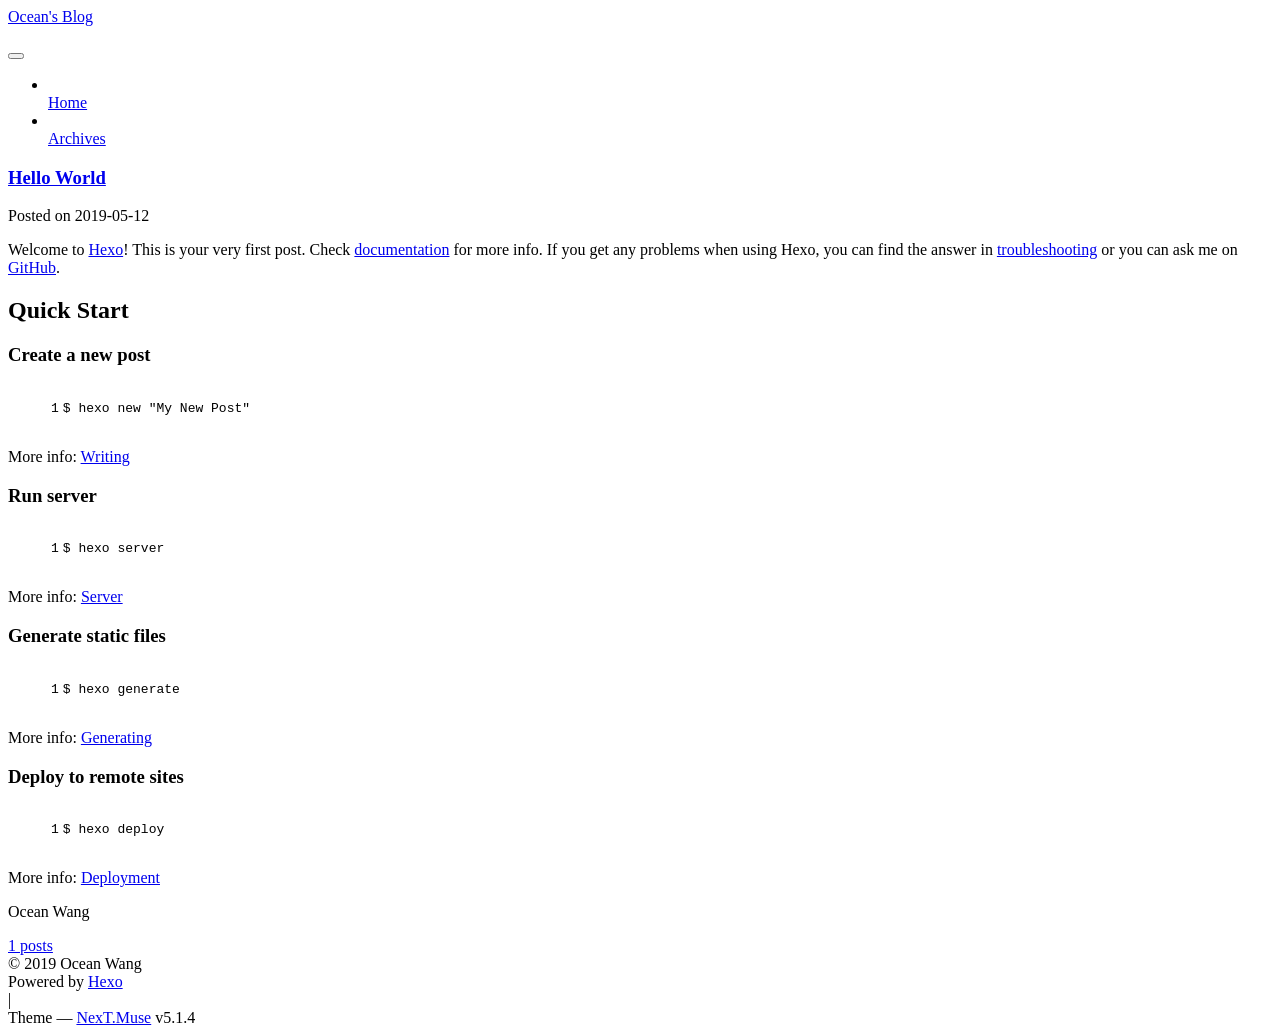
==== commit fe1f29b2: "Site updated: 2019-05-12 21:45:44" ====
--- a/index.html
+++ b/index.html
@@ -40,29 +40,29 @@
 
   
   
-  <link href="/lib/fancybox/source/jquery.fancybox.css?v=2.1.5" rel="stylesheet" type="text/css">
-
-
-
-
-
-
-
-<link href="/lib/font-awesome/css/font-awesome.min.css?v=4.6.2" rel="stylesheet" type="text/css">
-
-<link href="/css/main.css?v=5.1.4" rel="stylesheet" type="text/css">
-
-
-  <link rel="apple-touch-icon" sizes="180x180" href="/images/apple-touch-icon-next.png?v=5.1.4">
-
-
-  <link rel="icon" type="image/png" sizes="32x32" href="/images/favicon-32x32-next.png?v=5.1.4">
-
-
-  <link rel="icon" type="image/png" sizes="16x16" href="/images/favicon-16x16-next.png?v=5.1.4">
-
-
-  <link rel="mask-icon" href="/images/logo.svg?v=5.1.4" color="#222">
+  <link href="/blog/lib/fancybox/source/jquery.fancybox.css?v=2.1.5" rel="stylesheet" type="text/css">
+
+
+
+
+
+
+
+<link href="/blog/lib/font-awesome/css/font-awesome.min.css?v=4.6.2" rel="stylesheet" type="text/css">
+
+<link href="/blog/css/main.css?v=5.1.4" rel="stylesheet" type="text/css">
+
+
+  <link rel="apple-touch-icon" sizes="180x180" href="/blog/images/apple-touch-icon-next.png?v=5.1.4">
+
+
+  <link rel="icon" type="image/png" sizes="32x32" href="/blog/images/favicon-32x32-next.png?v=5.1.4">
+
+
+  <link rel="icon" type="image/png" sizes="16x16" href="/blog/images/favicon-16x16-next.png?v=5.1.4">
+
+
+  <link rel="mask-icon" href="/blog/images/logo.svg?v=5.1.4" color="#222">
 
 
 
@@ -92,7 +92,7 @@
 <script type="text/javascript" id="hexo.configurations">
   var NexT = window.NexT || {};
   var CONFIG = {
-    root: '/',
+    root: '/blog/',
     scheme: 'Muse',
     version: '5.1.4',
     sidebar: {"position":"left","display":"post","offset":12,"b2t":false,"scrollpercent":false,"onmobile":false},
@@ -150,7 +150,7 @@
     
 
     <div class="custom-logo-site-title">
-      <a href="/" class="brand" rel="start">
+      <a href="/blog/" class="brand" rel="start">
         <span class="logo-line-before"><i></i></span>
         <span class="site-title">Ocean's Blog</span>
         <span class="logo-line-after"><i></i></span>
@@ -178,7 +178,7 @@
       
         
         <li class="menu-item menu-item-home">
-          <a href="/" rel="section">
+          <a href="/blog/" rel="section">
             
               <i class="menu-item-icon fa fa-fw fa-home"></i> <br>
             
@@ -188,7 +188,7 @@
       
         
         <li class="menu-item menu-item-archives">
-          <a href="/archives/" rel="section">
+          <a href="/blog/archives/" rel="section">
             
               <i class="menu-item-icon fa fa-fw fa-archive"></i> <br>
             
@@ -229,12 +229,12 @@
   
   
   <div class="post-block">
-    <link itemprop="mainEntityOfPage" href="http://yoursite.com/2019/05/12/hello-world/">
+    <link itemprop="mainEntityOfPage" href="http://yoursite.com/blog/2019/05/12/hello-world/">
 
     <span hidden itemprop="author" itemscope itemtype="http://schema.org/Person">
       <meta itemprop="name" content="Ocean Wang">
       <meta itemprop="description" content>
-      <meta itemprop="image" content="/images/avatar.gif">
+      <meta itemprop="image" content="/blog/images/avatar.gif">
     </span>
 
     <span hidden itemprop="publisher" itemscope itemtype="http://schema.org/Organization">
@@ -248,7 +248,7 @@
         
           <h1 class="post-title" itemprop="name headline">
                 
-                <a class="post-title-link" href="/2019/05/12/hello-world/" itemprop="url">Hello World</a></h1>
+                <a class="post-title-link" href="/blog/2019/05/12/hello-world/" itemprop="url">Hello World</a></h1>
         
 
         <div class="post-meta">
@@ -388,7 +388,7 @@
             
               <div class="site-state-item site-state-posts">
               
-                <a href="/archives/">
+                <a href="/blog/archives/">
               
                   <span class="site-state-item-count">1</span>
                   <span class="site-state-item-name">posts</span>
@@ -508,53 +508,53 @@
 
   
   
-    <script type="text/javascript" src="/lib/jquery/index.js?v=2.1.3"></script>
-  
-
-  
-  
-    <script type="text/javascript" src="/lib/fastclick/lib/fastclick.min.js?v=1.0.6"></script>
-  
-
-  
-  
-    <script type="text/javascript" src="/lib/jquery_lazyload/jquery.lazyload.js?v=1.9.7"></script>
-  
-
-  
-  
-    <script type="text/javascript" src="/lib/velocity/velocity.min.js?v=1.2.1"></script>
-  
-
-  
-  
-    <script type="text/javascript" src="/lib/velocity/velocity.ui.min.js?v=1.2.1"></script>
-  
-
-  
-  
-    <script type="text/javascript" src="/lib/fancybox/source/jquery.fancybox.pack.js?v=2.1.5"></script>
-  
-
-
-  
-
-
-  <script type="text/javascript" src="/js/src/utils.js?v=5.1.4"></script>
-
-  <script type="text/javascript" src="/js/src/motion.js?v=5.1.4"></script>
-
-
-
-  
-  
-
-  
-
-  
-
-
-  <script type="text/javascript" src="/js/src/bootstrap.js?v=5.1.4"></script>
+    <script type="text/javascript" src="/blog/lib/jquery/index.js?v=2.1.3"></script>
+  
+
+  
+  
+    <script type="text/javascript" src="/blog/lib/fastclick/lib/fastclick.min.js?v=1.0.6"></script>
+  
+
+  
+  
+    <script type="text/javascript" src="/blog/lib/jquery_lazyload/jquery.lazyload.js?v=1.9.7"></script>
+  
+
+  
+  
+    <script type="text/javascript" src="/blog/lib/velocity/velocity.min.js?v=1.2.1"></script>
+  
+
+  
+  
+    <script type="text/javascript" src="/blog/lib/velocity/velocity.ui.min.js?v=1.2.1"></script>
+  
+
+  
+  
+    <script type="text/javascript" src="/blog/lib/fancybox/source/jquery.fancybox.pack.js?v=2.1.5"></script>
+  
+
+
+  
+
+
+  <script type="text/javascript" src="/blog/js/src/utils.js?v=5.1.4"></script>
+
+  <script type="text/javascript" src="/blog/js/src/motion.js?v=5.1.4"></script>
+
+
+
+  
+  
+
+  
+
+  
+
+
+  <script type="text/javascript" src="/blog/js/src/bootstrap.js?v=5.1.4"></script>
 
 
 
